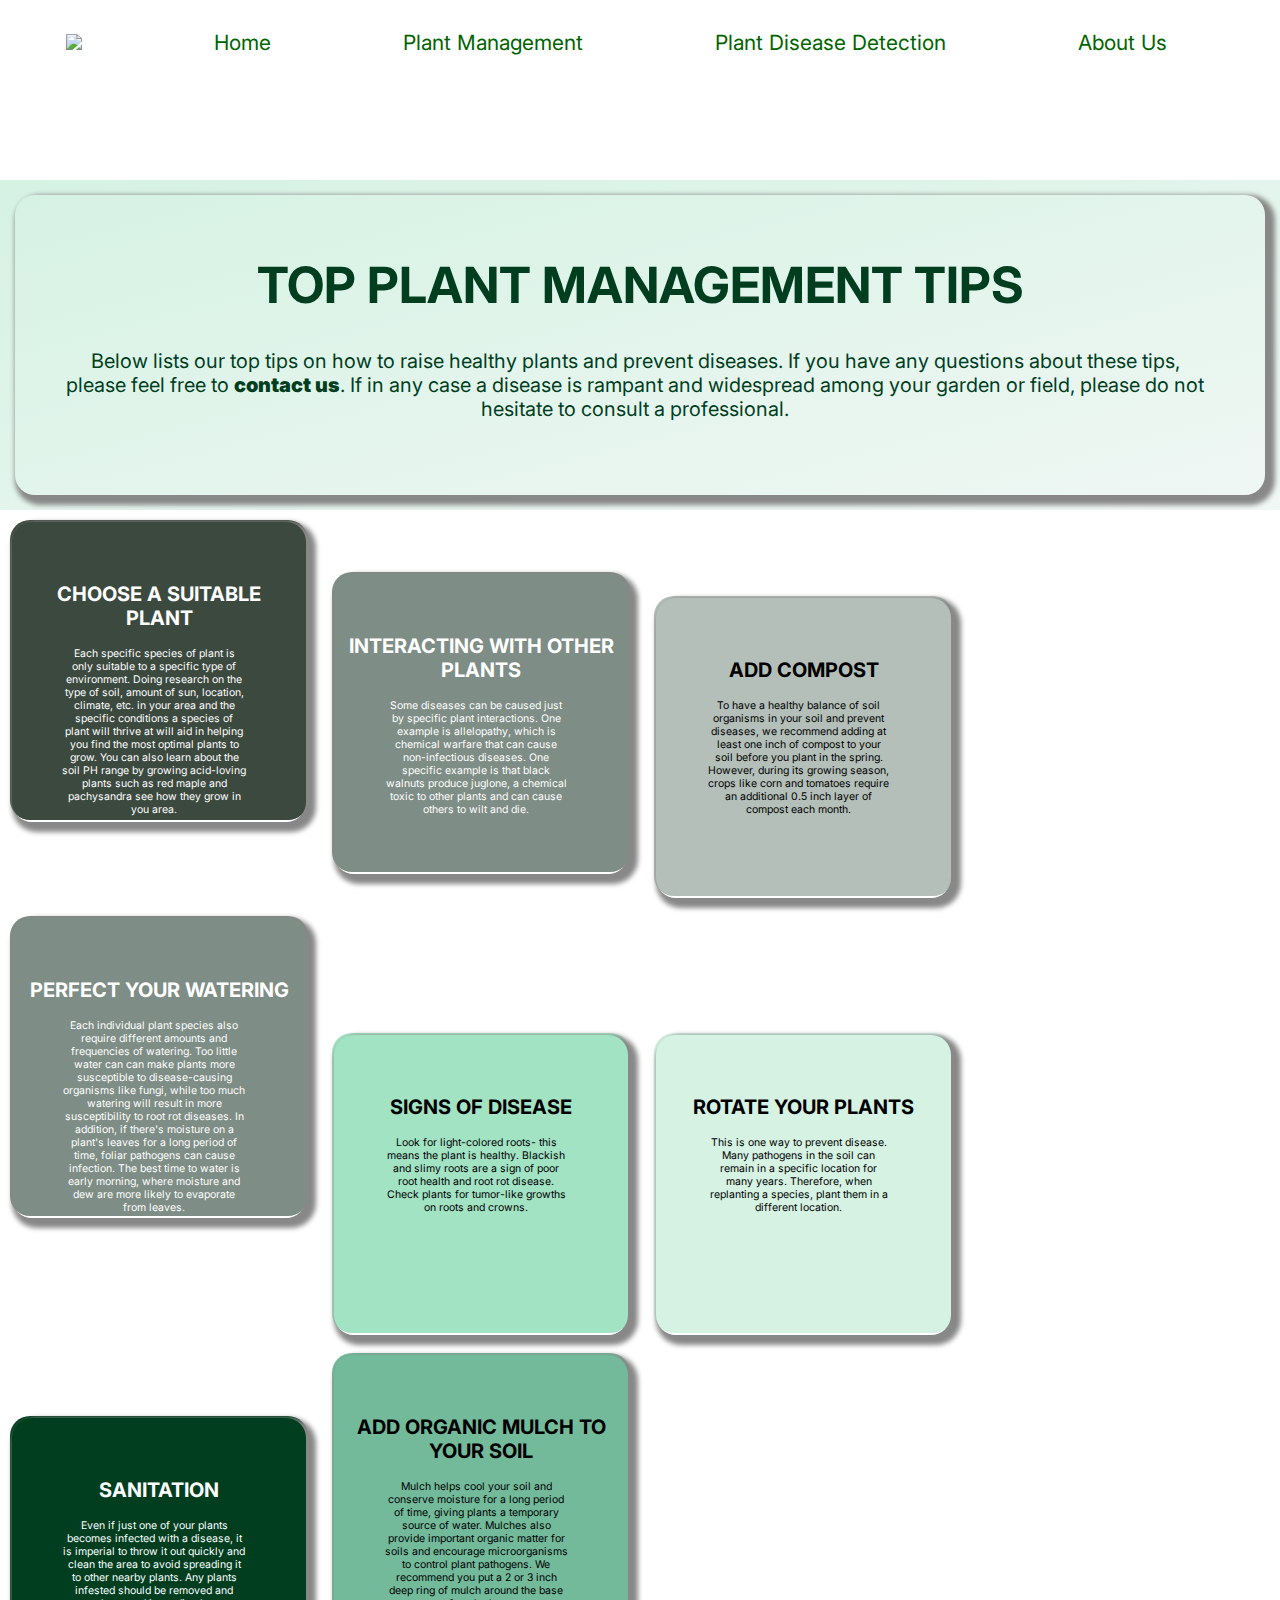
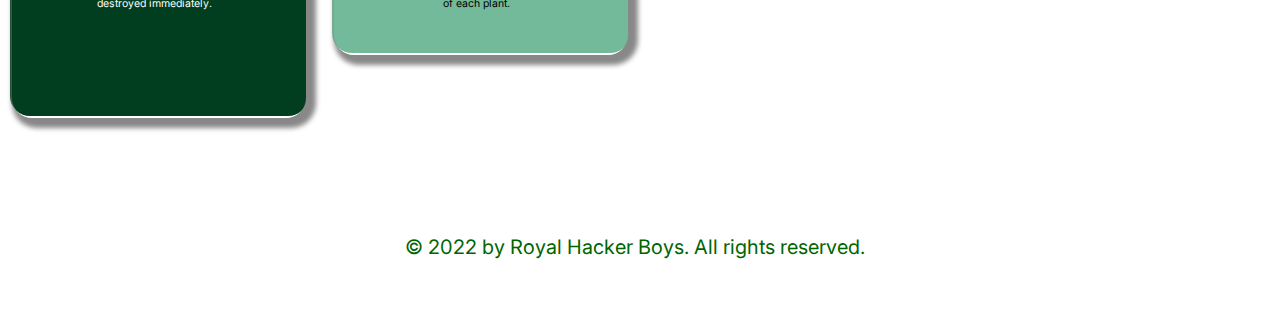
==== info.html @ 8daba5cd "Add files via upload" ====
<!DOCTYPE html>
<html>

<head>
	<meta charset="utf-8">
  <script src="script.js"></script>
 <link rel="preconnect" href="https://fonts.googleapis.com">
<link rel="preconnect" href="https://fonts.gstatic.com" crossorigin>
<link href="https://fonts.googleapis.com/css2?family=Inter&display=swap" rel="stylesheet">
	<meta name="viewport" content="width=device-width">
	<title>disease prevention</title>
  <link href='https://fonts.googleapis.com/css?family=Bree Serif' rel='stylesheet'>
	<link href="./styles.css" rel="stylesheet" type="text/css" />
	
  <meta charset="utf-8">
	<meta name="viewport" content="width=device-width">
	<title>climaction</title>
  <link href='https://fonts.googleapis.com/css?family=Bree Serif' rel='stylesheet'>
  <link rel="stylesheet" type="text/css" href="//fonts.googleapis.com/css?family=Abril+Fatface" />
  <link rel="stylesheet" href="./font-awesome.min.css">
	<link href="./styles.css" rel="stylesheet" type="text/css" />
	<link rel="icon" href="plant.png">
</head>

<body>
<section class="head2">

<ul class="nav">
  
 
   
  <li> <a href="index.html"><img src="./photos/plant.png"></a></li>
  <li><a  href="index.html">Home</a></li>
   <li><a href="info.html">Plant Management</a></li>
 <li><a href="diseasedetect.html">Plant Disease Detection</a></li>
 <li><a href="./About us.html">About Us</a></li>
  
  
 
</ul>
<!-- <img src="./photos/plant2.gif" alt="" class="bg"> -->
     

    <script src="https://cdnjs.cloudflare.com/ajax/libs/firebase/9.6.5/firebase.js"></script>
<script src="script.js"></script>

</section>

    <script src="script.js"></script>
<div id="mission">
<section class="para">
  <div id="index">
    <h1>TOP PLANT MANAGEMENT TIPS</h1>
   
    <p> Below lists our top tips on how to raise healthy plants and prevent diseases. If you have any questions about these tips, please feel free to <a href="mailto:contact@plan-t.org" target="_blank" class="link-btn">contact us</a>. If in any case a disease is rampant and widespread among your garden or field, please do not hesitate to consult a professional.

      
</p>
    </div>

</section>
 
</div>
<section class="main2">
<div class="row">
  <div class="column2" style="background-color:#3C493F; ">
    <div id="index2">
    <h2>CHOOSE A SUITABLE PLANT</h2>
    <p>Each specific species of plant is only suitable to a specific type of environment. Doing research on the type of soil, amount of sun, location, climate, etc. in your area and the specific conditions a species of plant will thrive at will aid in helping you find the most optimal plants to grow. You can also learn about the soil PH range by growing acid-loving plants such as red maple and pachysandra see how they grow in you area. </p>
      </div>
  </div>
  <div class="column2" style="background-color:#7E8D85;">
    <div id="index2">
    <h2>INTERACTING WITH OTHER PLANTS</h2>
    <p>Some diseases can be caused just by specific plant interactions. One example is allelopathy, which is chemical warfare that can cause non-infectious diseases. One specific example is that black walnuts produce juglone, a chemical toxic to other plants and can cause others to wilt and die. </p>
      </div>
  </div>
  <div class="column2" style="background-color:#B3BFB8; color: black;">
    
      <div id="index2">
    <h2 >ADD COMPOST</h2>
    
    <p>To have a healthy balance of soil organisms in your soil and prevent diseases, we recommend adding at least one inch of compost to your soil before you plant in the spring. However, during its growing season, crops like corn and tomatoes require an additional 0.5 inch layer of compost each month.</p>
   </div>
  </div>
    <div class="column2" style="background-color:#7E8D85;">
      <div id="index2">
    <h2>PERFECT YOUR WATERING</h2>
    <p>Each individual plant species also require different amounts and frequencies of watering. Too little water can can make plants more susceptible to disease-causing organisms like fungi, while too much watering will result in more susceptibility to root rot diseases. In addition, if there's moisture on a plant's leaves for a long period of time, foliar pathogens can cause infection. The best time to water is early morning, where moisture and dew are more likely to evaporate from leaves. </p>
  </div>
     </div>
  <div class="column2" style="background-color:#A2E3C4; color: black;">
    
      <div id="index2">
    <h2 >SIGNS OF DISEASE</h2>
    
    <p>Look for light-colored roots- this means the plant is healthy. Blackish and slimy roots are a sign of poor root health and root rot disease. Check plants for tumor-like growths on roots and crowns.  </p>
   </div>
  </div>
  <div class="column2" style="background-color:#D5F2E3; color: black;">
    
      <div id="index2">
    <h2 >ROTATE YOUR PLANTS</h2>
    
    <p>This is one way to prevent disease. Many pathogens in the soil can remain in a specific location for many years. Therefore, when replanting a species, plant them in a different location. </p>
   </div>
  </div>
  <div class="column2" style="background-color:#003E1F; color: white;">
    
      <div id="index2">
    <h2 >SANITATION</h2>
    
    <p>Even if just one of your plants becomes infected with a disease, it is imperial to throw it out quickly and clean the area to avoid spreading it to other nearby plants. Any plants infested should be removed and destroyed immediately. </p>
   </div>
  </div>
  <div class="column2" style="background-color:#73BA9B; color: black;">
    
      <div id="index2">
    <h2 >ADD ORGANIC MULCH TO YOUR SOIL</h2>
    
    <p>

Mulch helps cool your soil and conserve moisture for a long period of time, giving plants a temporary source of water. Mulches also provide important organic matter for soils and encourage microorganisms to control plant pathogens. We recommend you put a 2 or 3 inch deep ring of mulch around the base of each plant.
    
    </p>
       
   </div>
  </div>
</div>
</section>



  

  

<section class="footer">
  
  
 
  <div class="icons">
    <a href="#" target="_blank" class="fa fa-envelope"></a>
       
        <a href="#" target="_blank" class="fa fa-instagram"></a>
     <a href="#" target="_blank" class="fa fa-twitter"></a>
         <a href="#" target="_blank" class="fa fa-youtube"></a>
     
         
      
       <p>© 2022 by Royal Hacker Boys. All rights reserved.</p>
        </div>
         
       
</section>
  
  </body>
  
</html>
---- styles.css ----
*{
    font-family: 'Inter', sans-serif;
    
    box-sizing: border-box;
    
  }
  .para h6{
    font-size:40px;
    text-align:center;
    
  }
  
  button{
    margin-top:90px;
    background-color: #003E1F;
    padding:10px;
    font-weight:800;
    color:white;
    border-radius:20px;
    
  }
  #filereader{
    
    margin-top:90px;
   
    padding:10px;
    font-weight:800;
    color:black;
    border-radius:20px;
    
  
  }
  .main {
    color:white;
  }
  .main h2 {
    font-size: 40px;
  
    font-weight:900px;
    
  }
  
  
  
  .main2 {
    color:white;
  }
  .main2 h2 {
    font-size: 20px;
  
    font-weight:900px;
    
  }
  
  .main2 p{
    font-size: 14px;
  }
  .para {
    background-image: linear-gradient(to bottom right, #D5F2E3, #F0F7F4);
    color:#003E1F;
    padding:15px;
   
  }
  
  
  
  img {
   
    width: 60px;
    margin-top:-15px;
    padding-top:-10px;
  
  }
  .para p{
    font-size:20px;
  }
  .para h1, h2, h3 {
    font-size:50px;
  }
  h1{
    margin-top: 50px;
    text-align: center;
    font-size: 80px;
  }
  
  h2{
    margin-top: 50px;
    text-align: center;
    font-size: 60px;
  }
  
  h3{
    text-align: center;
    font-size: 60px;
  }
  p{
    text-align: center;
    font-size: 30px;
    margin-left:15px;
    margin-right:15px;
    padding-left:25px;
    padding-right:35px;
   
   
  }
  
  .head{
      display: Fixed;
      min-height: 20vh;
      width: 100%;
      padding-top: 100px;
      color: white;
      /* padding: 16px 24px;   */
      /* background-image:  url("plantbackgroun.gif"); */
      background-position: center;
      background-size: cover;
      position: relative;
  }
  
  .head2{
      display: Fixed;
      min-height: 20vh;
      width: 100%;
      padding-top: 100px;
      color: white;
      padding: 16px 24px;  
      /* background-image:  url("plant2.gif"); */
      background-position: center;
      background-size: cover;
      position: relative;
  }
  
  .head3{
      display: Fixed;
      min-height: 20vh;
      width: 100%;
      padding-top: 100px;
      color: white;
      padding: 16px 24px;  
    /* background-image:  url("wiltingplant.gif"); */
      
      background-position: center;
      background-size: cover;
      position: relative;
  }
  
  
  
  .head5{
      display: Fixed;
      min-height: 50vh;
      width: 100%;
      padding-top: 100px;
      color: white;
      padding: 16px 24px;  
      background-image: linear-gradient(rgba(4,9,30,0.7), rgba(4,9,30,0.7)), url("events.png");
      background-position: center;
      background-size: cover;
      position: relative;
  }
  body {margin:0;}
  
  ul {
    list-style-type: none;
    margin: 0;
    padding: 0;
    overflow: hidden;
    background-color: white;
    position: fixed;
    top: 0;
    margin-left:-24px;
    width: 100%;
    
    
  }
  
  li {
    float: left;
  }
  
  li a {
    display: block;
    color: darkgreen;
    text-align: center;
    padding: 17px 66px;
    padding-top:10px;
    margin-top:20px;
    text-decoration: none;
    font-size:21px;
  
  }
  
  li a:hover:not(.active) {
   opacity:0.5;
    
  
    
    
  }
  
  
  .footer p, .footer2 p{
    font-size:20px;
    
    
  }
  
  .partners h3 {
    font-size:25px;
  }
  .partners, .footer, .footer2 {
    text-align: center;
    width: 100%;
    padding: 5px 0;
    margin-bottom: 15px;
    color: darkgreen;
  }
  
  .partners .fa {
      margin-top: 10px;
      margin-bottom: 20px;
      border-radius: 20%;
      font-size: 45px;
      width: 45px;
      position: center;
      background: #181a89;
      color: white;
      text-align: center;
      text-decoration: none;
      margin: 0 13px;
      cursor: pointer;
      padding: 20px;
  }
  
  .fa:hover {
      opacity: 0.6;
  }
  
  .footer .fa {
      margin-bottom: 20px;
      border-radius: 50%;
      font-size: 34px;
      width: 44px;
      height:44px;
      position: center;
     color: #188977;
      text-align: center;
      text-decoration: none;
      margin: 0 13px;
      cursor: pointer;
      padding: 20px;
      margin-bottom: 20px;
      padding-bottom: 20px;
  }
  .footer, .footer2 {
    padding-top:25px;
   color: darkgreen;
    padding-bottom:30px;
    margin-bottom:-30px;
   
  }
  .partners fa:hover {
      opacity: 0.3;
  }
  
  .events {
     background-color:rgb(38, 129, 106);
     border-radius:30px;
     padding:10px 10px;
     margin-top: 15px;
    margin-left: 15px;
      margin-bottom: 55px;
      margin-right: 15px;
      padding-top: 15px;
    padding-left: 15px;
      padding-bottom: 15px;
      padding-right: 15px;
  }
  .events p, .events h1, .events h2{
    font-size:20px;
  }
  .events h3 {
    font-size:23px;
    font-weight:900;
  }
  
  
  
  .events2 {
     background-color:rgb(32, 116, 21);
     border-radius:30px;
     padding:10px 10px;
     margin-top: 15px;
    margin-left: 15px;
      margin-bottom: 55px;
      margin-right: 15px;
      padding-top: 15px;
    padding-left: 15px;
      padding-bottom: 15px;
      padding-right: 15px;
  }
  
  .yours {
     background-color:rgb(32, 116, 21);
     border-radius:30px;
     padding:10px 10px;
     margin-top: 15px;
    margin-left: 15px;
      margin-bottom: 55px;
      margin-right: 15px;
      padding-top: 15px;
    padding-left: 15px;
      padding-bottom: 15px;
      padding-right: 15px;
  }
  .events2 img {
    border-radius: 30px;
    float: left;
    width: 170px;
    height: 100px;
    padding: 10px 10px;
   }
   .yours img {
    border-radius: 30px;
    float: left;
    width: 120px;
    height: 100px;
    padding: 10px 10px;
   }
   .events img {
    border-radius: 30px;
    float: left;
    width: 140px;
    height: 100px;
    padding: 10px 10px;
   }
  .events2 p, .events2 h1, .events2 h2, .yours h2, .yours h1, .yours p{
    font-size:20px;
  }
  .events2 h3, .yours h3 {
    font-size:23px;
    font-weight:900;
  }
  
  .head h1, .head2 h1, .head3 h1, .head4 h1,.head5 h1{
    font-family: 'Times New Roman';
  }
  .petition{
    text-align:center;
    background-color:rgb(38, 129, 106);
     border-radius:30px;
     padding:10px 10px;
     margin-top: 15px;
    margin-left: 15px;
      margin-bottom: 55px;
      margin-right: 15px;
      padding-top: 15px;
    padding-left: 15px;
      padding-bottom: 45px;
      padding-right: 15px;
  }
  .petition2{
    text-align:center;
    background-color:rgb(32, 116, 21);
     border-radius:30px;
     padding:10px 10px;
     margin-top: 15px;
    margin-left: 15px;
      margin-bottom: 55px;
      margin-right: 15px;
      padding-top: 15px;
    padding-left: 15px;
      padding-bottom: 45px;
      padding-right: 15px;
  }
  .petition p, .petition h1, .petition h2, .petition2 p, .petition2 h1, .petition2 h2{
    font-size:20px;
    margin-bottom:30px;
  }
  .petition h3, .petition2 h3 {
    font-size:23px;
    font-weight:900;
  }
  
  .link-btn {
      text-decoration: none;
      color:#003E1F;
      font-weight: 900;
      
      
      
      border-radius:30px;
      margin-bottom:120px;
      
  }
  .link-btn:hover {
      text-decoration: none;
      opacity:0.4;
    transition: 0.5s;
  }
  description p{
    color:white;
  }
  
  h5 {
    font-size:32px;
    text-align:center;
  }
  .column h1, h2, h3, h4, p {
    font-size:10px;
  }
  
  .column {
    margin-top:10px;
    margin-bottom:10px;
    border-radius:20px;
    position:center;
    text-align:center;
    margin-left:30px;
    
    width:31.5%;
    padding:2px;
    
    margin:10px;
    height: 300px; 
    display:inline-block;
    
    
    
  }
  
  .column2 p {
    font-size:10.5px;
  }
  .column2 h1, h2, h3, h4 {
    font-size:4px;
  }
  .column2 {
    margin-top:10px;
    margin-bottom:10px;
    border-radius:20px;
    
    width: 23.3%;
    padding:2px;
    
    margin:10px;
    height: 300px; 
    display:inline-block;
    
    
    
  }
  
  
  .row:after {
    content: "";
    display: table;
    clear: both;
  }
  
  
  #index {
    border-radius:20px;
    padding: 10px;
    box-shadow: 5px 5px 5px 5px #888888;
    height: 300px; 
    display:inline-block;
    
  }
  
  #index2 {
    border-radius:20px;
    padding: 10px;
    box-shadow: 5px 5px 5px 5px #888888;
     height: 300px; 
    display:inline-block;
  }
  
  main3{
    position:center;
    text-align:center;
    color:black;
    font-weight:900;
  }
  
  .main3{
    margin: 0 25% 100px 25%;
    border-radius: 40px;
    background-color:#73BA9B;
    
    text-align: center;
    margin-bottom:45px;
  }
  .main3 p{
    padding-top:15px;
  }
  
  .sanitation h2 {
    color:white;
  }

  .bg{
      width: 100vw;
      height: auto;

  }

  .btn-lg,
.nav-pills > li > a,
.container .jumbotron {
    border: 0px;
    border-radius: 0px;
}

#upload-button,
#file-picker {
    margin-top: 30px;
}

div#image-container {
    max-width: 500px;
}

div#image-container > img {
    max-width: 100%;
}

#form-crop > input[type=number] {
    width: 50px;
} 

#form-blend > input[type=number] {
    width: 77px;
} 

.hidden {
	display: none !important;
}
---- styles.css ----
*{
    font-family: 'Inter', sans-serif;
    
    box-sizing: border-box;
    
  }
  .para h6{
    font-size:40px;
    text-align:center;
    
  }
  
  button{
    margin-top:90px;
    background-color: #003E1F;
    padding:10px;
    font-weight:800;
    color:white;
    border-radius:20px;
    
  }
  #filereader{
    
    margin-top:90px;
   
    padding:10px;
    font-weight:800;
    color:black;
    border-radius:20px;
    
  
  }
  .main {
    color:white;
  }
  .main h2 {
    font-size: 40px;
  
    font-weight:900px;
    
  }
  
  
  
  .main2 {
    color:white;
  }
  .main2 h2 {
    font-size: 20px;
  
    font-weight:900px;
    
  }
  
  .main2 p{
    font-size: 14px;
  }
  .para {
    background-image: linear-gradient(to bottom right, #D5F2E3, #F0F7F4);
    color:#003E1F;
    padding:15px;
   
  }
  
  
  
  img {
   
    width: 60px;
    margin-top:-15px;
    padding-top:-10px;
  
  }
  .para p{
    font-size:20px;
  }
  .para h1, h2, h3 {
    font-size:50px;
  }
  h1{
    margin-top: 50px;
    text-align: center;
    font-size: 80px;
  }
  
  h2{
    margin-top: 50px;
    text-align: center;
    font-size: 60px;
  }
  
  h3{
    text-align: center;
    font-size: 60px;
  }
  p{
    text-align: center;
    font-size: 30px;
    margin-left:15px;
    margin-right:15px;
    padding-left:25px;
    padding-right:35px;
   
   
  }
  
  .head{
      display: Fixed;
      min-height: 20vh;
      width: 100%;
      padding-top: 100px;
      color: white;
      /* padding: 16px 24px;   */
      /* background-image:  url("plantbackgroun.gif"); */
      background-position: center;
      background-size: cover;
      position: relative;
  }
  
  .head2{
      display: Fixed;
      min-height: 20vh;
      width: 100%;
      padding-top: 100px;
      color: white;
      padding: 16px 24px;  
      /* background-image:  url("plant2.gif"); */
      background-position: center;
      background-size: cover;
      position: relative;
  }
  
  .head3{
      display: Fixed;
      min-height: 20vh;
      width: 100%;
      padding-top: 100px;
      color: white;
      padding: 16px 24px;  
    /* background-image:  url("wiltingplant.gif"); */
      
      background-position: center;
      background-size: cover;
      position: relative;
  }
  
  
  
  .head5{
      display: Fixed;
      min-height: 50vh;
      width: 100%;
      padding-top: 100px;
      color: white;
      padding: 16px 24px;  
      background-image: linear-gradient(rgba(4,9,30,0.7), rgba(4,9,30,0.7)), url("events.png");
      background-position: center;
      background-size: cover;
      position: relative;
  }
  body {margin:0;}
  
  ul {
    list-style-type: none;
    margin: 0;
    padding: 0;
    overflow: hidden;
    background-color: white;
    position: fixed;
    top: 0;
    margin-left:-24px;
    width: 100%;
    
    
  }
  
  li {
    float: left;
  }
  
  li a {
    display: block;
    color: darkgreen;
    text-align: center;
    padding: 17px 66px;
    padding-top:10px;
    margin-top:20px;
    text-decoration: none;
    font-size:21px;
  
  }
  
  li a:hover:not(.active) {
   opacity:0.5;
    
  
    
    
  }
  
  
  .footer p, .footer2 p{
    font-size:20px;
    
    
  }
  
  .partners h3 {
    font-size:25px;
  }
  .partners, .footer, .footer2 {
    text-align: center;
    width: 100%;
    padding: 5px 0;
    margin-bottom: 15px;
    color: darkgreen;
  }
  
  .partners .fa {
      margin-top: 10px;
      margin-bottom: 20px;
      border-radius: 20%;
      font-size: 45px;
      width: 45px;
      position: center;
      background: #181a89;
      color: white;
      text-align: center;
      text-decoration: none;
      margin: 0 13px;
      cursor: pointer;
      padding: 20px;
  }
  
  .fa:hover {
      opacity: 0.6;
  }
  
  .footer .fa {
      margin-bottom: 20px;
      border-radius: 50%;
      font-size: 34px;
      width: 44px;
      height:44px;
      position: center;
     color: #188977;
      text-align: center;
      text-decoration: none;
      margin: 0 13px;
      cursor: pointer;
      padding: 20px;
      margin-bottom: 20px;
      padding-bottom: 20px;
  }
  .footer, .footer2 {
    padding-top:25px;
   color: darkgreen;
    padding-bottom:30px;
    margin-bottom:-30px;
   
  }
  .partners fa:hover {
      opacity: 0.3;
  }
  
  .events {
     background-color:rgb(38, 129, 106);
     border-radius:30px;
     padding:10px 10px;
     margin-top: 15px;
    margin-left: 15px;
      margin-bottom: 55px;
      margin-right: 15px;
      padding-top: 15px;
    padding-left: 15px;
      padding-bottom: 15px;
      padding-right: 15px;
  }
  .events p, .events h1, .events h2{
    font-size:20px;
  }
  .events h3 {
    font-size:23px;
    font-weight:900;
  }
  
  
  
  .events2 {
     background-color:rgb(32, 116, 21);
     border-radius:30px;
     padding:10px 10px;
     margin-top: 15px;
    margin-left: 15px;
      margin-bottom: 55px;
      margin-right: 15px;
      padding-top: 15px;
    padding-left: 15px;
      padding-bottom: 15px;
      padding-right: 15px;
  }
  
  .yours {
     background-color:rgb(32, 116, 21);
     border-radius:30px;
     padding:10px 10px;
     margin-top: 15px;
    margin-left: 15px;
      margin-bottom: 55px;
      margin-right: 15px;
      padding-top: 15px;
    padding-left: 15px;
      padding-bottom: 15px;
      padding-right: 15px;
  }
  .events2 img {
    border-radius: 30px;
    float: left;
    width: 170px;
    height: 100px;
    padding: 10px 10px;
   }
   .yours img {
    border-radius: 30px;
    float: left;
    width: 120px;
    height: 100px;
    padding: 10px 10px;
   }
   .events img {
    border-radius: 30px;
    float: left;
    width: 140px;
    height: 100px;
    padding: 10px 10px;
   }
  .events2 p, .events2 h1, .events2 h2, .yours h2, .yours h1, .yours p{
    font-size:20px;
  }
  .events2 h3, .yours h3 {
    font-size:23px;
    font-weight:900;
  }
  
  .head h1, .head2 h1, .head3 h1, .head4 h1,.head5 h1{
    font-family: 'Times New Roman';
  }
  .petition{
    text-align:center;
    background-color:rgb(38, 129, 106);
     border-radius:30px;
     padding:10px 10px;
     margin-top: 15px;
    margin-left: 15px;
      margin-bottom: 55px;
      margin-right: 15px;
      padding-top: 15px;
    padding-left: 15px;
      padding-bottom: 45px;
      padding-right: 15px;
  }
  .petition2{
    text-align:center;
    background-color:rgb(32, 116, 21);
     border-radius:30px;
     padding:10px 10px;
     margin-top: 15px;
    margin-left: 15px;
      margin-bottom: 55px;
      margin-right: 15px;
      padding-top: 15px;
    padding-left: 15px;
      padding-bottom: 45px;
      padding-right: 15px;
  }
  .petition p, .petition h1, .petition h2, .petition2 p, .petition2 h1, .petition2 h2{
    font-size:20px;
    margin-bottom:30px;
  }
  .petition h3, .petition2 h3 {
    font-size:23px;
    font-weight:900;
  }
  
  .link-btn {
      text-decoration: none;
      color:#003E1F;
      font-weight: 900;
      
      
      
      border-radius:30px;
      margin-bottom:120px;
      
  }
  .link-btn:hover {
      text-decoration: none;
      opacity:0.4;
    transition: 0.5s;
  }
  description p{
    color:white;
  }
  
  h5 {
    font-size:32px;
    text-align:center;
  }
  .column h1, h2, h3, h4, p {
    font-size:10px;
  }
  
  .column {
    margin-top:10px;
    margin-bottom:10px;
    border-radius:20px;
    position:center;
    text-align:center;
    margin-left:30px;
    
    width:31.5%;
    padding:2px;
    
    margin:10px;
    height: 300px; 
    display:inline-block;
    
    
    
  }
  
  .column2 p {
    font-size:10.5px;
  }
  .column2 h1, h2, h3, h4 {
    font-size:4px;
  }
  .column2 {
    margin-top:10px;
    margin-bottom:10px;
    border-radius:20px;
    
    width: 23.3%;
    padding:2px;
    
    margin:10px;
    height: 300px; 
    display:inline-block;
    
    
    
  }
  
  
  .row:after {
    content: "";
    display: table;
    clear: both;
  }
  
  
  #index {
    border-radius:20px;
    padding: 10px;
    box-shadow: 5px 5px 5px 5px #888888;
    height: 300px; 
    display:inline-block;
    
  }
  
  #index2 {
    border-radius:20px;
    padding: 10px;
    box-shadow: 5px 5px 5px 5px #888888;
     height: 300px; 
    display:inline-block;
  }
  
  main3{
    position:center;
    text-align:center;
    color:black;
    font-weight:900;
  }
  
  .main3{
    margin: 0 25% 100px 25%;
    border-radius: 40px;
    background-color:#73BA9B;
    
    text-align: center;
    margin-bottom:45px;
  }
  .main3 p{
    padding-top:15px;
  }
  
  .sanitation h2 {
    color:white;
  }

  .bg{
      width: 100vw;
      height: auto;

  }

  .btn-lg,
.nav-pills > li > a,
.container .jumbotron {
    border: 0px;
    border-radius: 0px;
}

#upload-button,
#file-picker {
    margin-top: 30px;
}

div#image-container {
    max-width: 500px;
}

div#image-container > img {
    max-width: 100%;
}

#form-crop > input[type=number] {
    width: 50px;
} 

#form-blend > input[type=number] {
    width: 77px;
} 

.hidden {
	display: none !important;
}
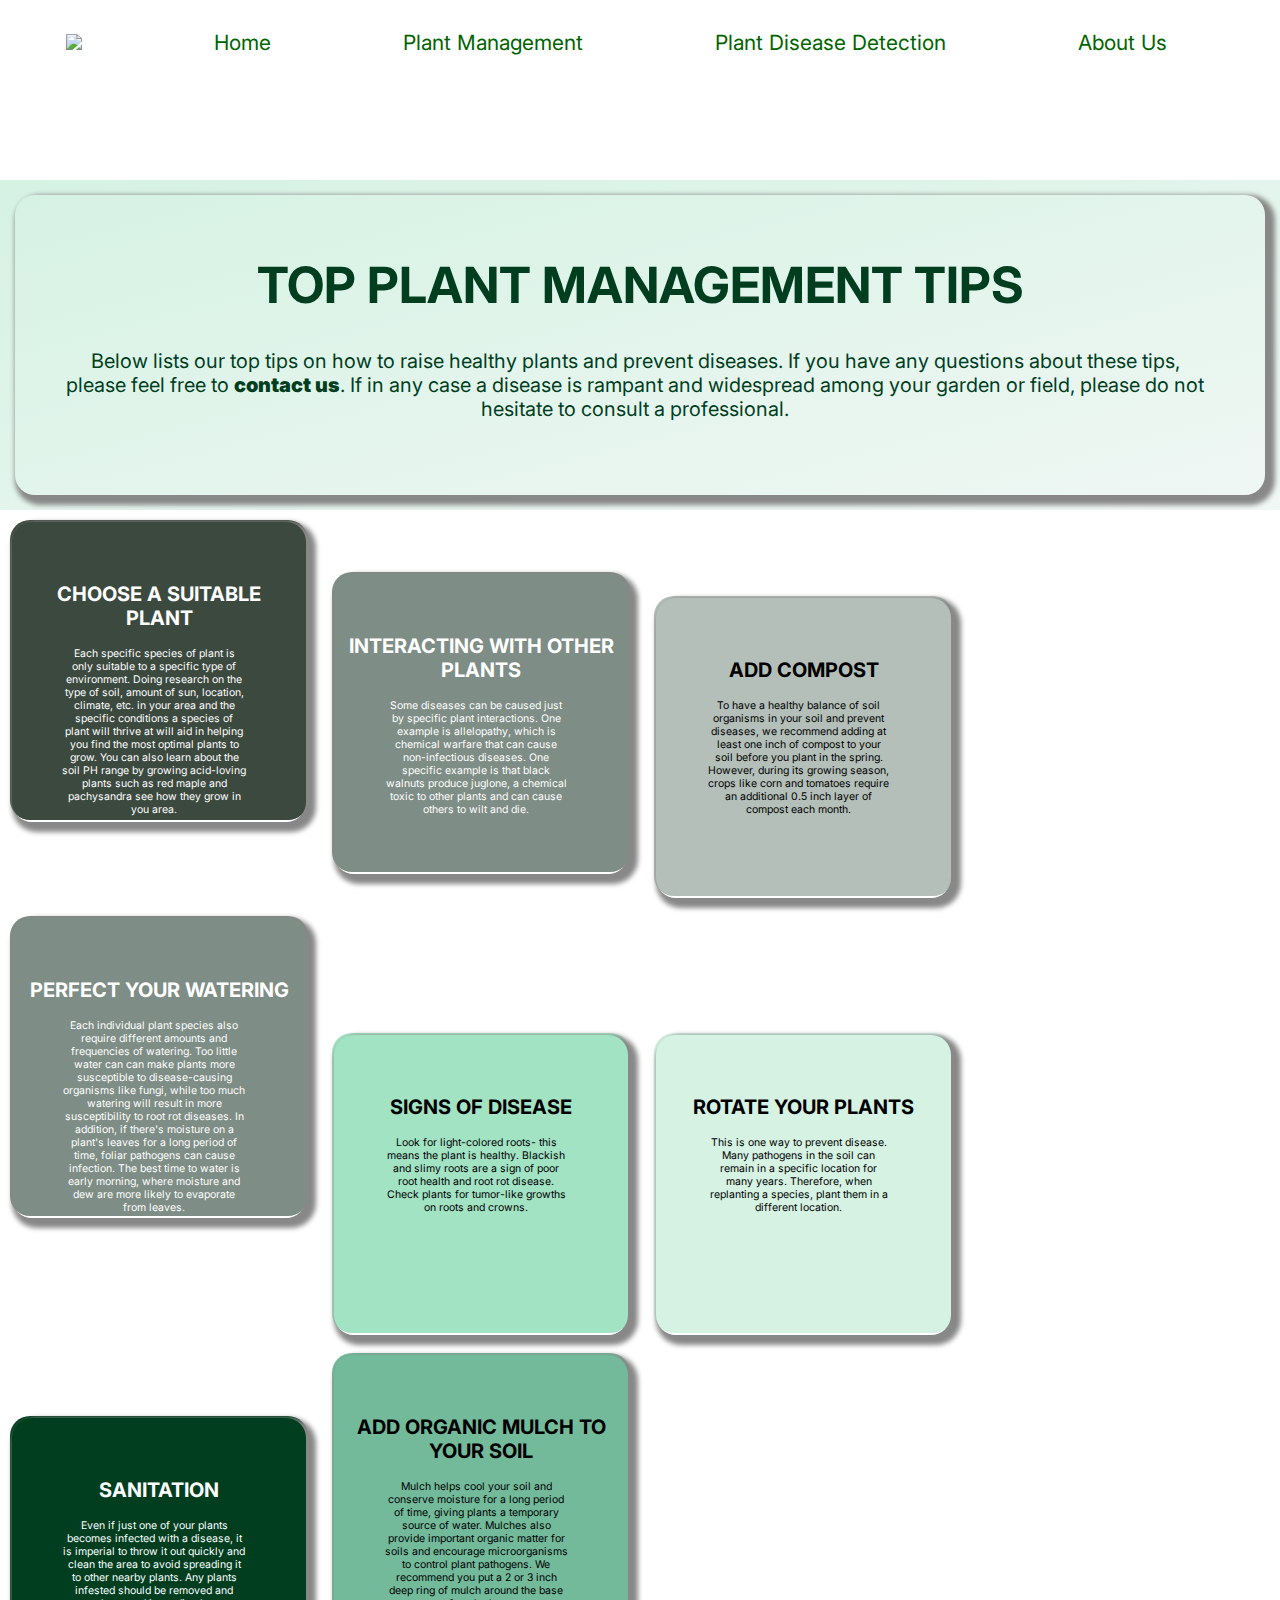
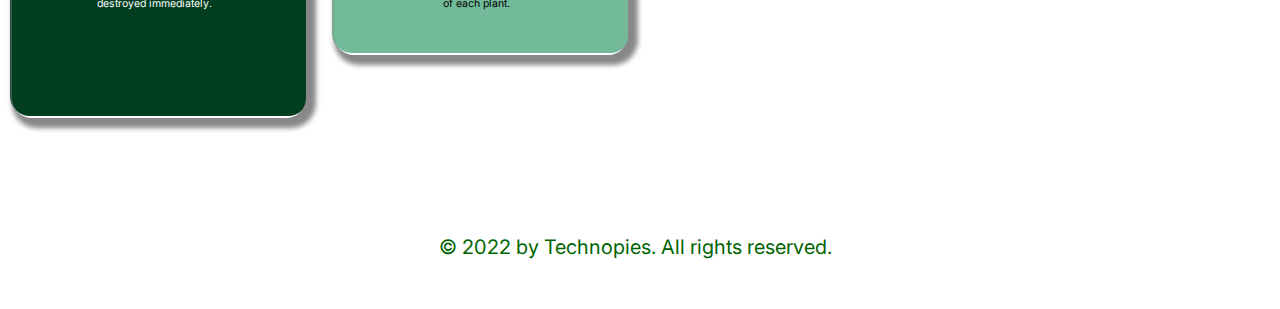
==== commit e2b8ec5a: "Update info.html" ====
--- a/info.html
+++ b/info.html
@@ -148,7 +148,7 @@
      
          
       
-       <p>© 2022 by Royal Hacker Boys. All rights reserved.</p>
+       <p>© 2022 by Technopies. All rights reserved.</p>
         </div>
          
        
@@ -156,4 +156,4 @@
   
   </body>
   
-</html>+</html>
